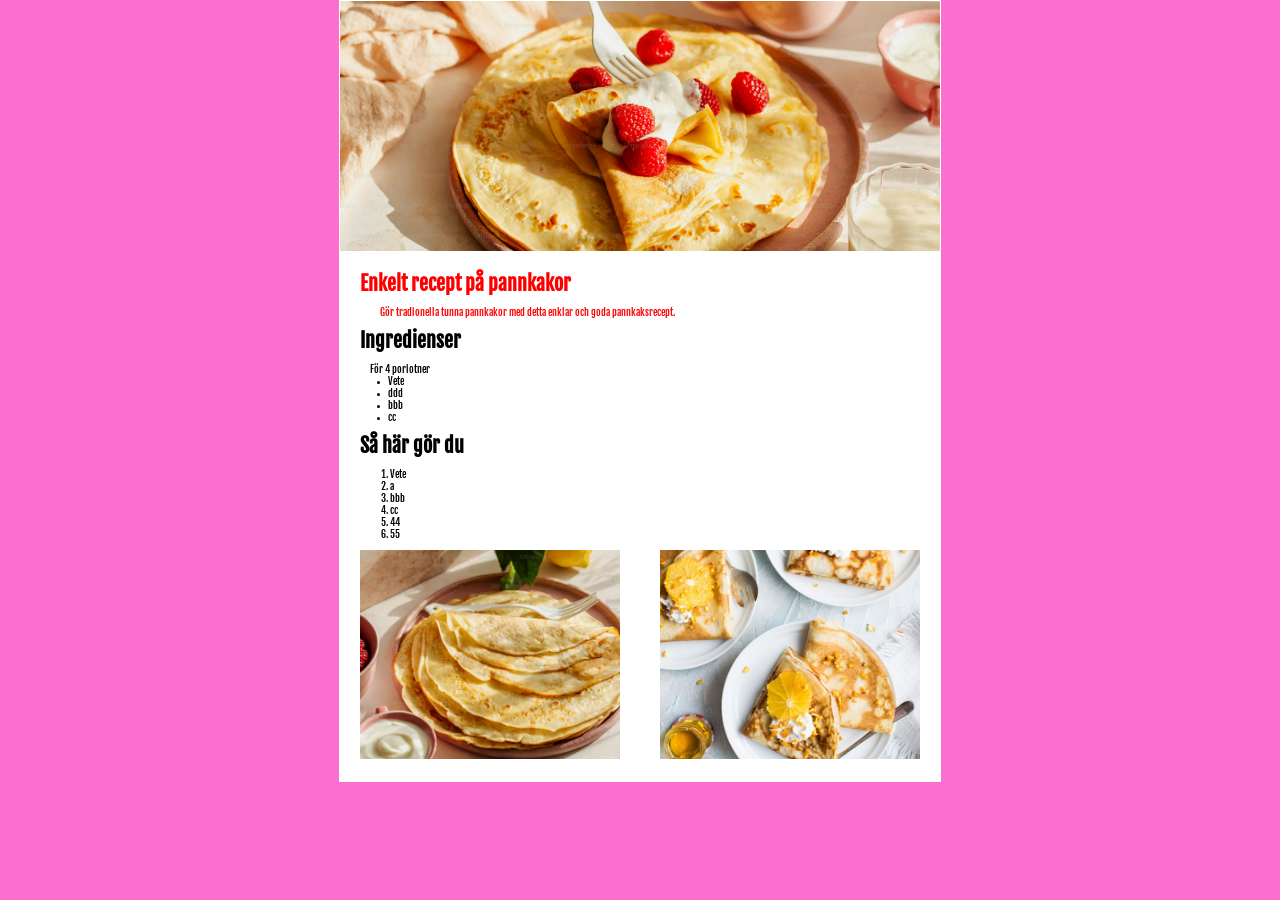
==== figma-uppgift/index.html @ bc86773c "Added serveringförslag Added both serveringförslag as well as more image padding and cropping" ====
<!DOCTYPE html>
<html lang="en-US">

<head>
    <meta charset="utf-8" />
    <meta name="viewport" content="width=device-width" />
    <title>My test Page</title>
    <link href="style/style.css" rel="stylesheet" />

    <link rel="preconnect" href="https://fonts.googleapis.com">
    <link rel="preconnect" href="https://fonts.gstatic.com" crossorigin>
    <link href="https://fonts.googleapis.com/css2?family=Fjalla+One&display=swap" rel="stylesheet">

</head>

<body>

    <img src="images/pannkakor.jpg" alt="pannkakor" class="image1">

    <h1 id="specificHeader">Enkelt recept på pannkakor</h1>

    <p id="morepadding">Gör tradionella tunna pannkakor med detta enklar och goda pannkaksrecept. </p>

    <h1>Ingredienser</h1>
    <p>För 4 poriotner</p>
    <ol class="a">
        <li>Vete</li>
        <li>ddd</li>
        <li>bbb</li>
        <li>cc</li>
    </ol>

    <h1>Så här gör du</h1>
    <p>
    <ol class="b">
        <li>Vete</li>
        <li>a</li>
        <li>bbb</li>
        <li>cc</li>
        <li>44</li>
        <li>55</li>
    </ol>
    </p>

    <div class="row">
        <div class="column">
            <img src="images/servering1.png" alt="servering1" style="width:100%">
        </div>
        <div class="column">
            <img src="images/servering2.png" alt="servering2" style="width:100%">
        </div>
    </div>

</body>

</html>
---- figma-uppgift/style/style.css ----
html{
    background-color: #fd6fce;
    font-size: 10px;
    font-family: "Fjalla One", sans-serif;
}

.fjalla-one-regular {
  font-family: "Fjalla One", sans-serif;
  font-weight: 400;
  font-style: normal;
}

body{
    width: 600px;
    margin: 0 auto;
    background-color: #ffffff;
    padding: 0 0 20px 0;
    border: 1px solid rgb(255, 255, 255);
}
h1{
    margin: 0;
    padding: 0 20px 0 20px;
    color: #000000;
    /*text-shadow: 3px 3px 1px black;*/
}
#specificHeader{
    color: red;
    padding: 20px 20px 0 20px;
}
p{
    padding: 0 30px;
}
#morepadding{
    padding: 0 40px;
    color: red;
}
ol.a{
    list-style-type: disc;
    padding-left: 50px;
    text-indent: -2px;
    
}
ol.b{
    list-style-type: decimal;
    padding-left: 50px;
}

p+ol.a{
    margin-top: -10px;
}

.image1{
    display: flex;
    justify-content: center; /*center image horizontally*/
    align-items: center; /* center vertically */
    object-fit: cover;
    height: 250px;
    
    
    width: 100%;
    /*object-position: left;  */
}

.column
{
    float: left;
    width: 50%;
    padding: 0 20px 0 20px;
    box-sizing: border-box;
    
}
.row::after{
    content: "";
    clear: both;
    display: table;
    padding: 0 20px;
}




/* .image2{
    
    float: left;
    width: 50%;
    padding: 5px;
    
    /*height: 100%;*/
    /* object-fit: cover;
    display: block;
    margin: auto; center image */
    /*object-fit: none; /* set to fill to uncrop image */
    /*object-position: center;
}
.row::after */
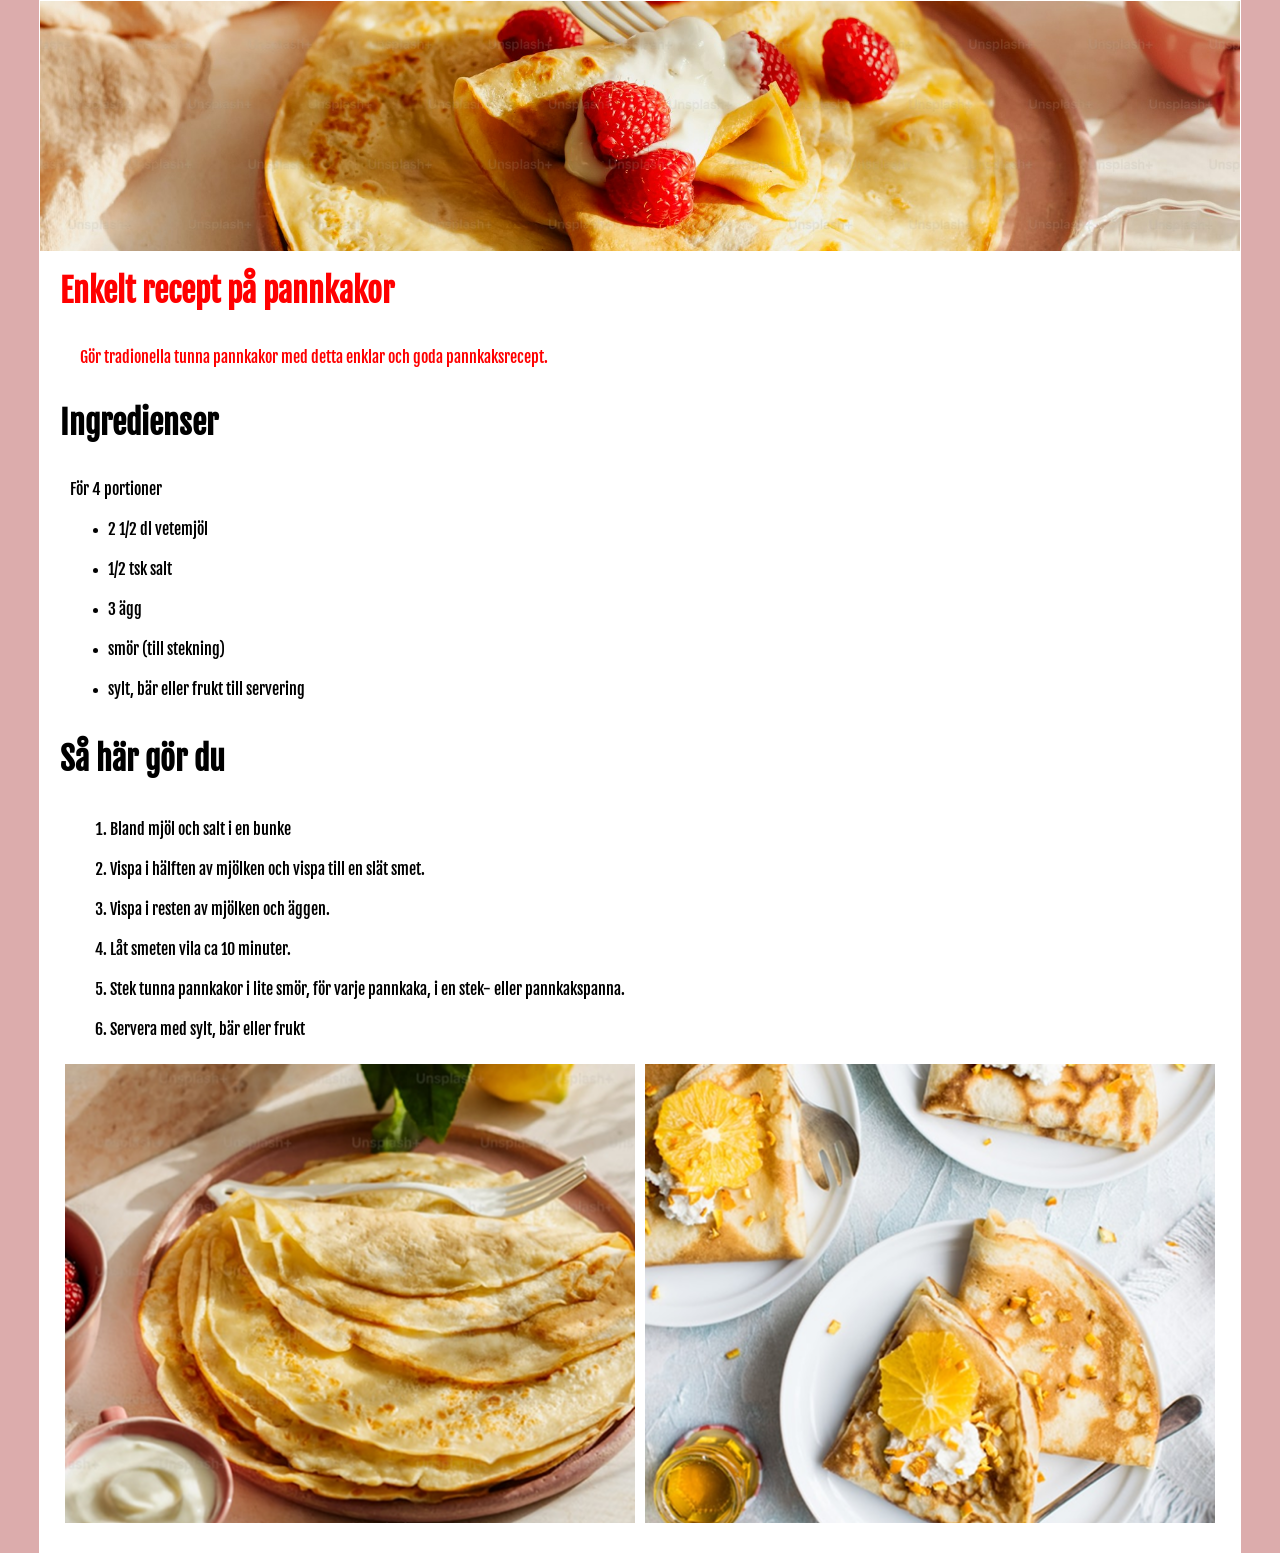
==== commit af84af9b: "Added favicon and basically finished the pc version of website" ====
--- a/figma-uppgift/index.html
+++ b/figma-uppgift/index.html
@@ -3,8 +3,11 @@
 
 <head>
     <meta charset="utf-8" />
-    <meta name="viewport" content="width=device-width" />
-    <title>My test Page</title>
+    <meta name="viewport" content="width=device-width">
+    <title> Recept för pannkakor</title>
+
+    <link rel="icon" type="image/gif" href="images/web_icon.gif">
+
     <link href="style/style.css" rel="stylesheet" />
 
     <link rel="preconnect" href="https://fonts.googleapis.com">
@@ -22,32 +25,34 @@
     <p id="morepadding">Gör tradionella tunna pannkakor med detta enklar och goda pannkaksrecept. </p>
 
     <h1>Ingredienser</h1>
-    <p>För 4 poriotner</p>
-    <ol class="a">
-        <li>Vete</li>
-        <li>ddd</li>
-        <li>bbb</li>
-        <li>cc</li>
+    <p>För 4 portioner</p>
+    <ol class="ingredients">
+        <li>2 1/2 dl vetemjöl</li>
+        <li>1/2 tsk salt</li>
+        <li>3 ägg</li>
+        <li>smör (till stekning)</li>
+        <li>sylt, bär eller frukt till servering</li>
+
     </ol>
 
     <h1>Så här gör du</h1>
     <p>
-    <ol class="b">
-        <li>Vete</li>
-        <li>a</li>
-        <li>bbb</li>
-        <li>cc</li>
-        <li>44</li>
-        <li>55</li>
+    <ol class="process">
+        <li> Bland mjöl och salt i en bunke </li>
+        <li> Vispa i hälften av mjölken och vispa till en slät smet. </li>
+        <li> Vispa i resten av mjölken och äggen. </li>
+        <li> Låt smeten vila ca 10 minuter. </li>
+        <li> Stek tunna pannkakor i lite smör, för varje pannkaka, i en stek- eller pannkakspanna. </li>
+        <li> Servera med sylt, bär eller frukt </li>
     </ol>
     </p>
 
     <div class="row">
         <div class="column">
-            <img src="images/servering1.png" alt="servering1" style="width:100%">
+            <img src="images/servering1.png" alt="servering1" class="image2">
         </div>
         <div class="column">
-            <img src="images/servering2.png" alt="servering2" style="width:100%">
+            <img src="images/servering2.png" alt="servering2" class="image2">
         </div>
     </div>
 
--- a/figma-uppgift/style/style.css
+++ b/figma-uppgift/style/style.css
@@ -1,6 +1,6 @@
 html{
-    background-color: #fd6fce;
-    font-size: 10px;
+    background-color: rgba(220, 172, 172, 1);
+    font-size: 16px;
     font-family: "Fjalla One", sans-serif;
 }
 
@@ -11,7 +11,7 @@
 }
 
 body{
-    width: 600px;
+    width: 1200px;
     margin: 0 auto;
     background-color: #ffffff;
     padding: 0 0 20px 0;
@@ -19,34 +19,37 @@
 }
 h1{
     margin: 0;
-    padding: 0 20px 0 20px;
+    padding: 20px 20px;
     color: #000000;
     /*text-shadow: 3px 3px 1px black;*/
 }
 #specificHeader{
     color: red;
-    padding: 20px 20px 0 20px;
+    padding: 20px 20px 20px 20px;
 }
 p{
     padding: 0 30px;
 }
+
+li{
+    margin: 20px;
+}
+
 #morepadding{
     padding: 0 40px;
     color: red;
 }
-ol.a{
+ol.ingredients{
     list-style-type: disc;
-    padding-left: 50px;
+    margin-left: 10px;
     text-indent: -2px;
+
     
 }
-ol.b{
+ol.process{
     list-style-type: decimal;
-    padding-left: 50px;
-}
-
-p+ol.a{
-    margin-top: -10px;
+    margin-left: 10px;
+    
 }
 
 .image1{
@@ -61,7 +64,26 @@
     /*object-position: left;  */
 }
 
-.column
+.image2{
+    width: 100%;
+    /*display: block;*/
+}
+
+
+.row{
+    display: flex;
+    padding: 0 20px;
+}
+
+.column{
+    flex: 50%;
+    box-sizing: border-box;
+    padding: 5px;
+
+}
+
+/* FLOAT VARIANT */
+/* .column
 {
     float: left;
     width: 50%;
@@ -74,7 +96,7 @@
     clear: both;
     display: table;
     padding: 0 20px;
-}
+} */
 
 
 
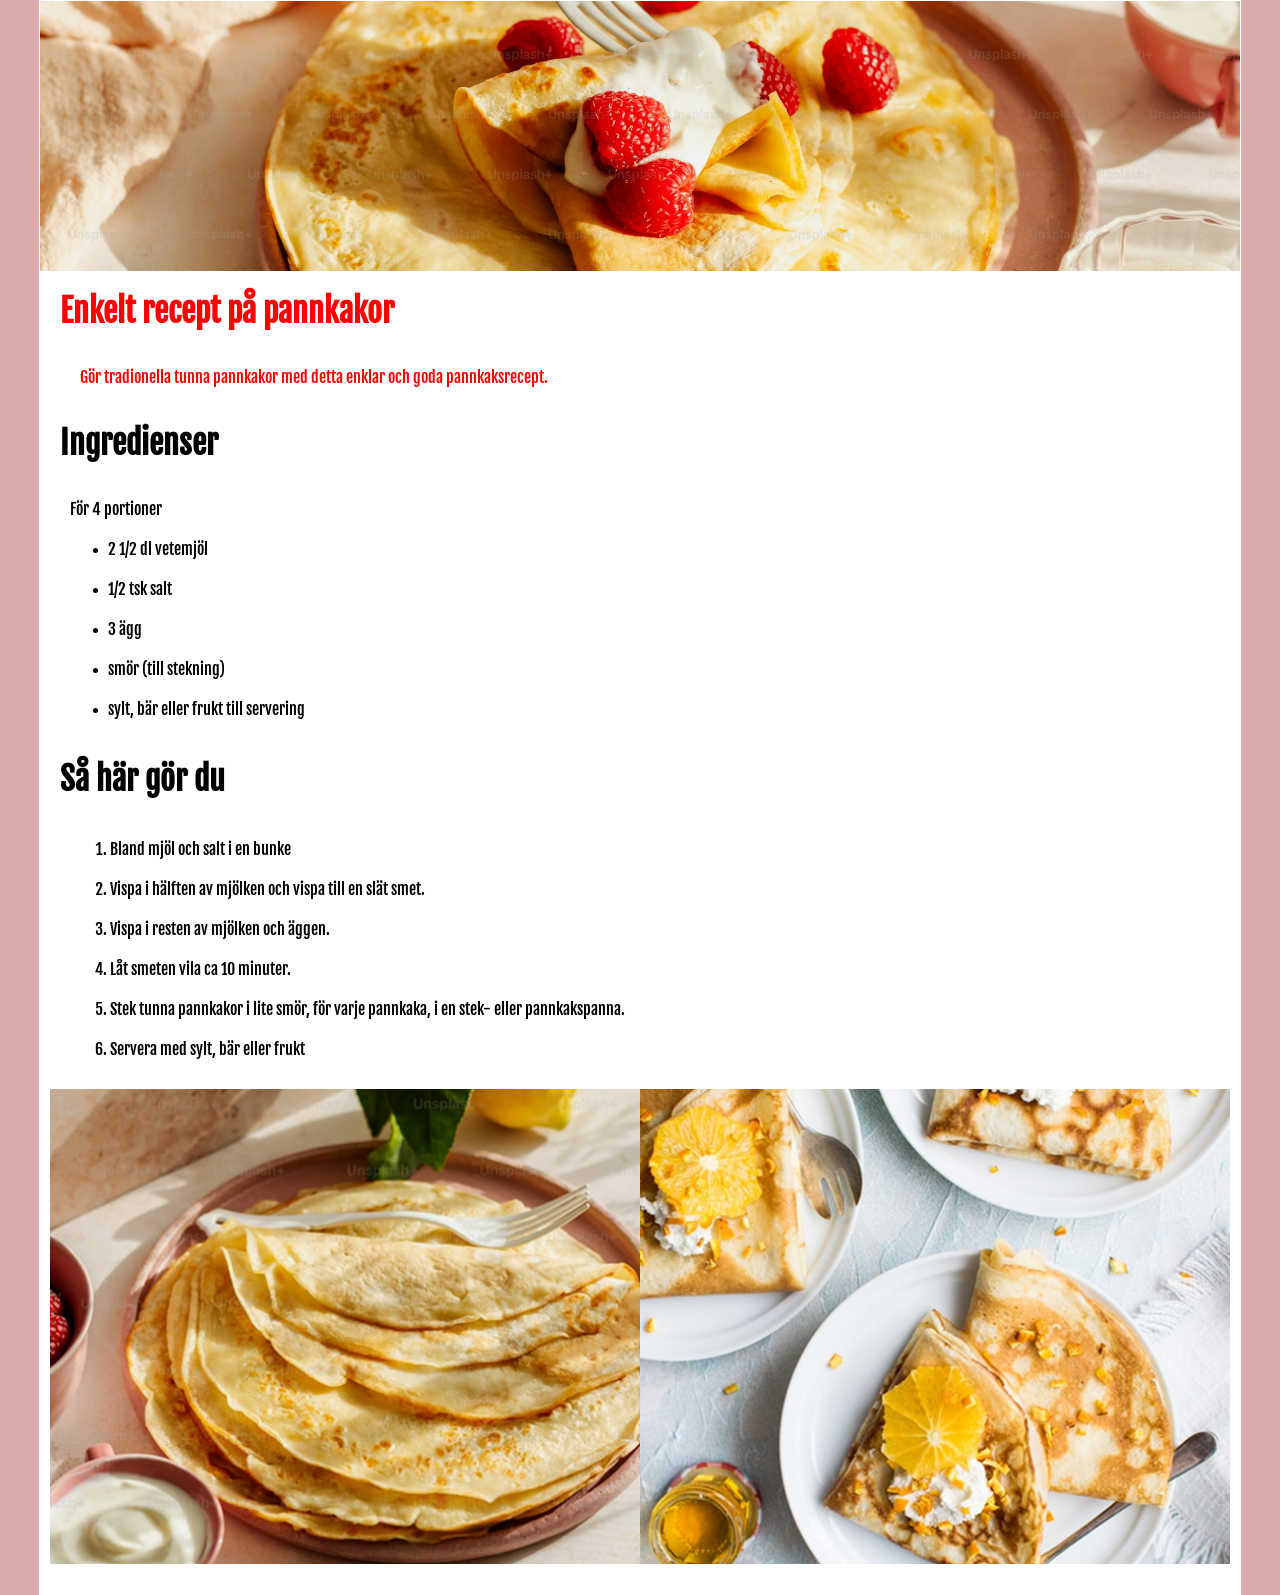
==== commit a087b912: "Mobile view Mobile view "works", turns page red when media query is hit." ====
--- a/figma-uppgift/index.html
+++ b/figma-uppgift/index.html
@@ -18,7 +18,10 @@
 
 <body>
 
-    <img src="images/pannkakor.jpg" alt="pannkakor" class="image1">
+
+    <div class="image-container">
+        <img src="images/pannkakor.jpg" alt="pannkakor" class="image1">
+    </div>
 
     <h1 id="specificHeader">Enkelt recept på pannkakor</h1>
 
@@ -36,7 +39,7 @@
     </ol>
 
     <h1>Så här gör du</h1>
-    <p>
+    
     <ol class="process">
         <li> Bland mjöl och salt i en bunke </li>
         <li> Vispa i hälften av mjölken och vispa till en slät smet. </li>
@@ -45,16 +48,25 @@
         <li> Stek tunna pannkakor i lite smör, för varje pannkaka, i en stek- eller pannkakspanna. </li>
         <li> Servera med sylt, bär eller frukt </li>
     </ol>
-    </p>
+    
 
-    <div class="row">
+
+
+
+    <div class="container" >
+        <img src="images/servering1.png" alt="servering1" class="image2">
+        <img src="images/servering2.png" alt="servering2" class="image2">
+    </div>
+
+
+    <!-- <div class="row">
         <div class="column">
             <img src="images/servering1.png" alt="servering1" class="image2">
         </div>
         <div class="column">
             <img src="images/servering2.png" alt="servering2" class="image2">
         </div>
-    </div>
+    </div> -->
 
 </body>
 
--- a/figma-uppgift/style/style.css
+++ b/figma-uppgift/style/style.css
@@ -11,7 +11,7 @@
 }
 
 body{
-    width: 1200px;
+    max-width: 1200px;
     margin: 0 auto;
     background-color: #ffffff;
     padding: 0 0 20px 0;
@@ -52,35 +52,60 @@
     
 }
 
-.image1{
-    display: flex;
-    justify-content: center; /*center image horizontally*/
-    align-items: center; /* center vertically */
-    object-fit: cover;
-    height: 250px;
-    
-    
+
+.image-container {
     width: 100%;
-    /*object-position: left;  */
+    height: 30vh;
+    overflow: hidden;
+    position: relative;
+    margin: 0 auto;
+}
+
+.image1 {
+  width: 100%;
+  height: 100%;
+  object-fit: cover;
+  object-position: center;
+  display: block;
 }
 
 .image2{
+    display: block;
     width: 100%;
-    /*display: block;*/
+    height: auto;
 }
 
+.container {
+  display: grid;
+  grid-template-columns: 1fr 1fr;
+  padding: 10px;
+}
 
-.row{
+/* .row{
     display: flex;
     padding: 0 20px;
 }
 
 .column{
-    flex: 50%;
+    flex: 33%;
     box-sizing: border-box;
     padding: 5px;
 
-}
+} */
+
+ @media screen and (max-width: 600px) {
+     body {
+         background-color: #ff0000;
+     }
+
+     .container {
+         display: grid;
+         grid-template-columns: 1fr;
+         padding: 10px;
+         gap: 15px;
+     }
+ }
+ 
 
 /* FLOAT VARIANT */
 /* .column
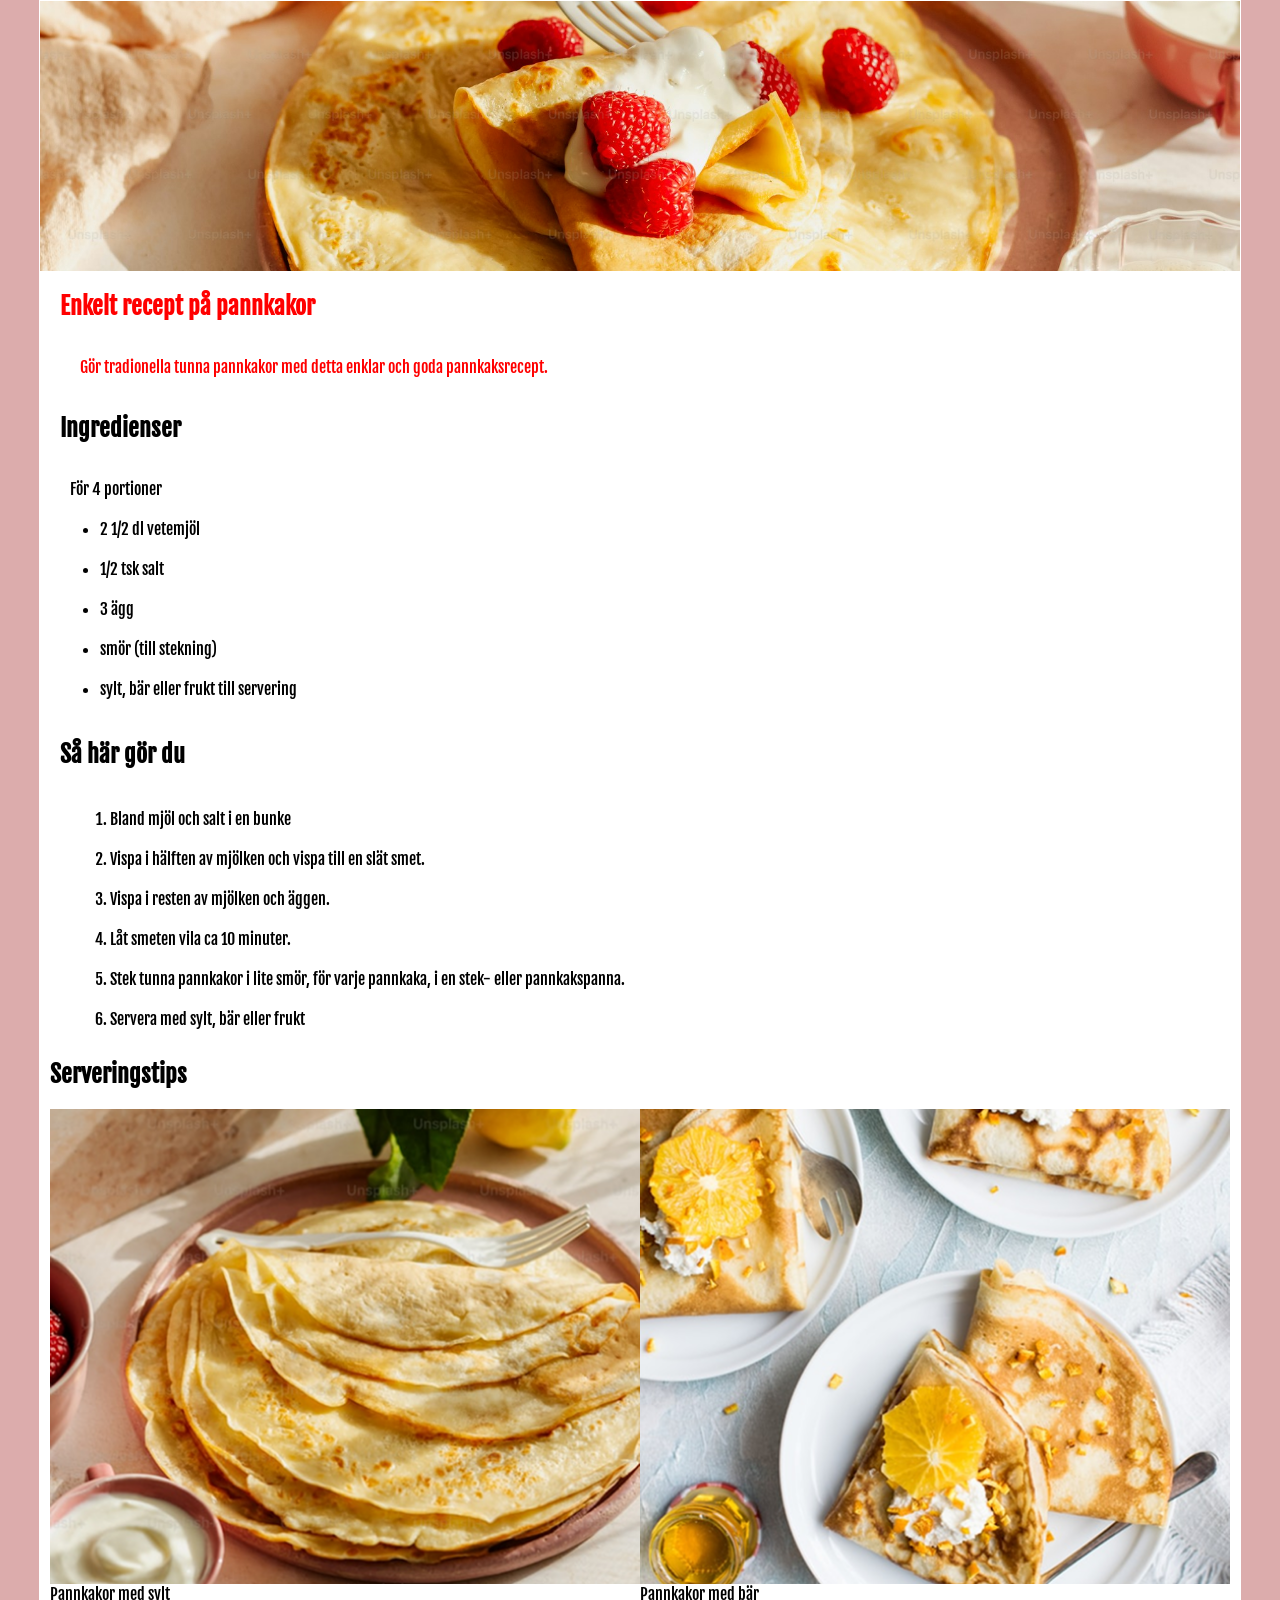
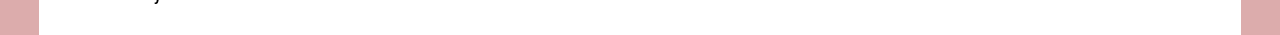
==== commit e6d6dc95: "Improve HTML semantics and styles" ====
--- a/figma-uppgift/index.html
+++ b/figma-uppgift/index.html
@@ -19,47 +19,60 @@
 <body>
 
 
-    <div class="image-container">
-        <img src="images/pannkakor.jpg" alt="pannkakor" class="image1">
-    </div>
+    <main>
+        <article>
 
-    <h1 id="specificHeader">Enkelt recept på pannkakor</h1>
+            <figure class="image-container">
+                <img src="images/pannkakor.jpg" alt="pannkakor" class="image1">
+            </figure>
 
-    <p id="morepadding">Gör tradionella tunna pannkakor med detta enklar och goda pannkaksrecept. </p>
+            <header>
+                <h1 id="specificHeader">Enkelt recept på pannkakor</h1>
+                <p id="morepadding">Gör tradionella tunna pannkakor med detta enklar och goda pannkaksrecept. </p>
+            </header>
 
-    <h1>Ingredienser</h1>
-    <p>För 4 portioner</p>
-    <ol class="ingredients">
-        <li>2 1/2 dl vetemjöl</li>
-        <li>1/2 tsk salt</li>
-        <li>3 ägg</li>
-        <li>smör (till stekning)</li>
-        <li>sylt, bär eller frukt till servering</li>
+            <section>
+                <h2>Ingredienser</h2>
+                <p>För 4 portioner</p>
+                <ul>
+                    <li>2 1/2 dl vetemjöl</li>
+                    <li>1/2 tsk salt</li>
+                    <li>3 ägg</li>
+                    <li>smör (till stekning)</li>
+                    <li>sylt, bär eller frukt till servering</li>
+                </ul>
+            </section>
+            
+            <section aria-labelledby="howto-heading">
+                <h2 id="howto-heading">Så här gör du</h2>
 
-    </ol>
+                <ol class="process">
+                    <li> Bland mjöl och salt i en bunke </li>
+                    <li> Vispa i hälften av mjölken och vispa till en slät smet. </li>
+                    <li> Vispa i resten av mjölken och äggen. </li>
+                    <li> Låt smeten vila ca 10 minuter. </li>
+                    <li> Stek tunna pannkakor i lite smör, för varje pannkaka, i en stek- eller pannkakspanna. </li>
+                    <li> Servera med sylt, bär eller frukt </li>
+                </ol>
+            </section>
 
-    <h1>Så här gör du</h1>
-    
-    <ol class="process">
-        <li> Bland mjöl och salt i en bunke </li>
-        <li> Vispa i hälften av mjölken och vispa till en slät smet. </li>
-        <li> Vispa i resten av mjölken och äggen. </li>
-        <li> Låt smeten vila ca 10 minuter. </li>
-        <li> Stek tunna pannkakor i lite smör, för varje pannkaka, i en stek- eller pannkakspanna. </li>
-        <li> Servera med sylt, bär eller frukt </li>
-    </ol>
-    
+            <section class="container">
+                <h2>Serveringstips</h2>
+                <figure class="image-card">
+                    <img src="images/servering1.png" alt="Pannkakor serverade med sylt" class="image2">
+                    <figcaption>Pannkakor med sylt</figcaption>
+                </figure>
+                <figure class="image-card">
+                    <img src="images/servering2.png" alt="Pannkakor serverade med bär" class="image2">
+                    <figcaption>Pannkakor med bär</figcaption>
+                </figure>
+            </section>
 
 
+        </article>
 
 
-    <div class="container" >
-        <img src="images/servering1.png" alt="servering1" class="image2">
-        <img src="images/servering2.png" alt="servering2" class="image2">
-    </div>
-
-
-    <!-- <div class="row">
+        <!-- <div class="row">
         <div class="column">
             <img src="images/servering1.png" alt="servering1" class="image2">
         </div>
@@ -68,6 +81,8 @@
         </div>
     </div> -->
 
+    </main>
+
 </body>
 
 </html>
--- a/figma-uppgift/style/style.css
+++ b/figma-uppgift/style/style.css
@@ -18,6 +18,13 @@
     border: 1px solid rgb(255, 255, 255);
 }
 h1{
+    margin: 0;
+    padding: 20px 20px;
+    color: #000000;
+    /*text-shadow: 3px 3px 1px black;*/
+}
+
+h2{
     margin: 0;
     padding: 20px 20px;
     color: #000000;
@@ -75,12 +82,22 @@
     height: auto;
 }
 
+.image-card {
+    margin: 0;
+}
+
 .container {
   display: grid;
-  grid-template-columns: 1fr 1fr;
+  grid-template-columns: repeat(2, minmax(0, 1fr));
+  gap: 0;
   padding: 10px;
 }
 
+.container h2 {
+  grid-column: 1 / -1;
+  margin: 0 0 10px;
+  padding: 0 0 10px;
+}
 /* .row{
     display: flex;
     padding: 0 20px;
@@ -95,7 +112,7 @@
 
  @media screen and (max-width: 600px) {
      body {
-         background-color: #ff0000;
+         /* background-color: #ff0000; */
      }
 
      .container {
@@ -111,7 +128,7 @@
 /* .column
 {
     float: left;
-    width: 50%;
+    width: 50%; 
     padding: 0 20px 0 20px;
     box-sizing: border-box;
     
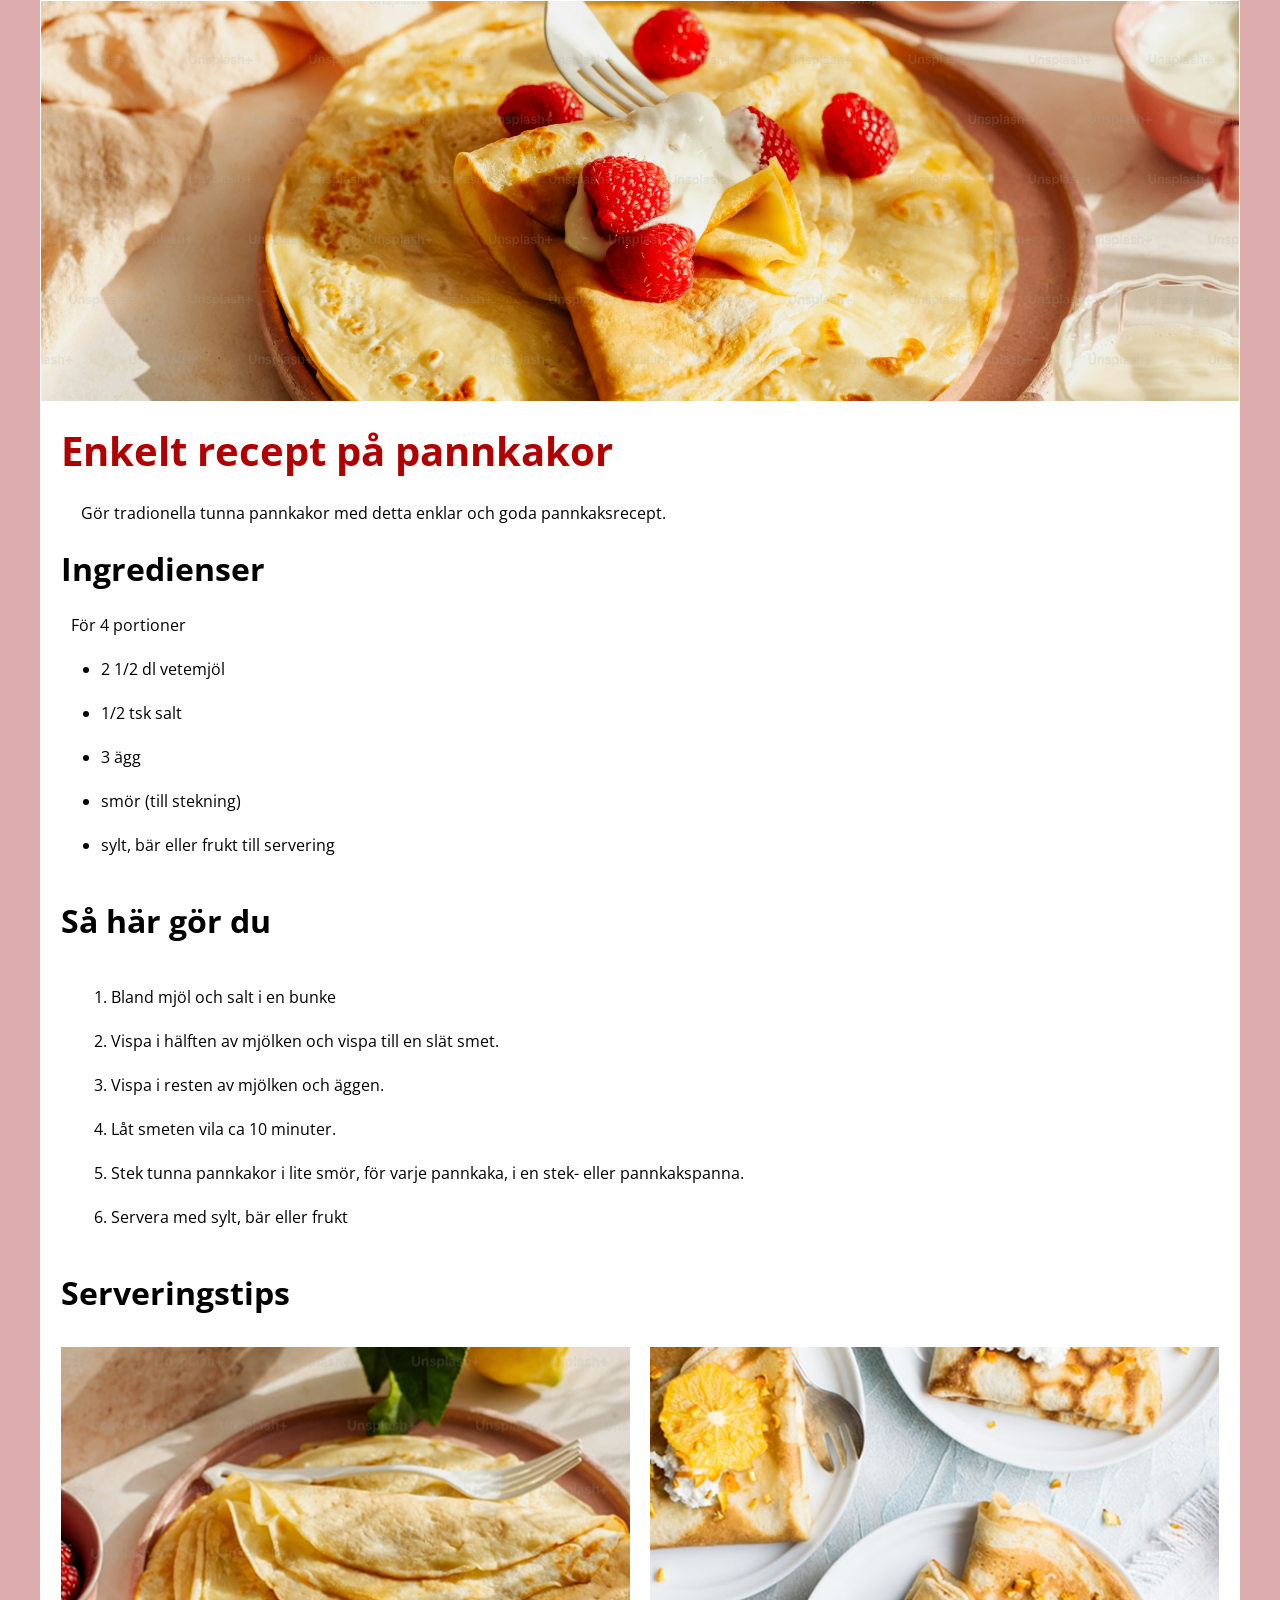
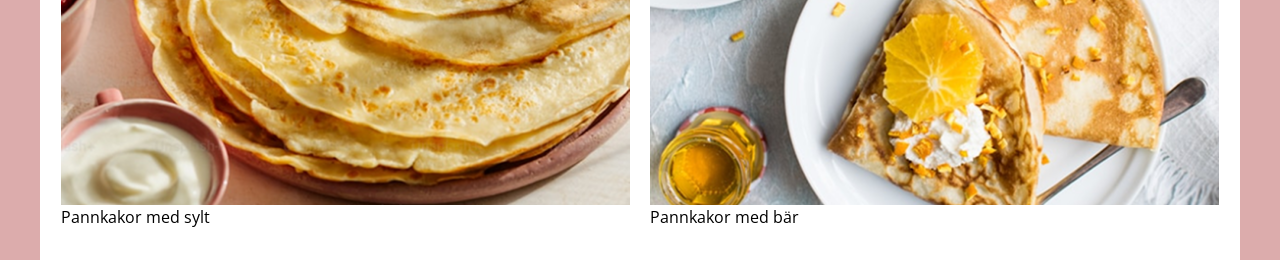
==== commit 9b689ab9: "Added a reset, moved some variable into it, removed unneccesary variables" ====
--- a/figma-uppgift/index.html
+++ b/figma-uppgift/index.html
@@ -12,8 +12,8 @@
 
     <link rel="preconnect" href="https://fonts.googleapis.com">
     <link rel="preconnect" href="https://fonts.gstatic.com" crossorigin>
-    <link href="https://fonts.googleapis.com/css2?family=Fjalla+One&display=swap" rel="stylesheet">
-
+    <link href="https://fonts.googleapis.com/css2?family=Open+Sans:ital,wght@0,300..800;1,300..800&display=swap"
+        rel="stylesheet">
 </head>
 
 <body>
@@ -56,20 +56,26 @@
                 </ol>
             </section>
 
-            <section class="container">
+            <section>
                 <h2>Serveringstips</h2>
-                <figure class="image-card">
-                    <img src="images/servering1.png" alt="Pannkakor serverade med sylt" class="image2">
-                    <figcaption>Pannkakor med sylt</figcaption>
-                </figure>
-                <figure class="image-card">
-                    <img src="images/servering2.png" alt="Pannkakor serverade med bär" class="image2">
-                    <figcaption>Pannkakor med bär</figcaption>
-                </figure>
+                <section class="container">
+                    <figure class="image-card">
+                        <img src="images/servering1.png" alt="Pannkakor serverade med sylt" class="image2">
+                        <figcaption>Pannkakor med sylt</figcaption>
+                    </figure>
+                    <figure class="image-card">
+                        <img src="images/servering2.png" alt="Pannkakor serverade med bär" class="image2">
+                        <figcaption>Pannkakor med bär</figcaption>
+                    </figure>
+                </section>
             </section>
 
 
         </article>
+
+        
+
+        
 
 
         <!-- <div class="row">
--- a/figma-uppgift/style/style.css
+++ b/figma-uppgift/style/style.css
@@ -1,39 +1,81 @@
 html{
     background-color: rgba(220, 172, 172, 1);
     font-size: 16px;
-    font-family: "Fjalla One", sans-serif;
+    interpolate-size: allow-keywords;
 }
 
-.fjalla-one-regular {
-  font-family: "Fjalla One", sans-serif;
-  font-weight: 400;
-  font-style: normal;
+*{
+    font: inherit;
+    margin: 0;
+    box-sizing: border-box;
+    background-color: #ffffff;
 }
+
+img{
+    display: block;
+    max-width: 100%;
+}
+
+input, button, textarea, select {
+  font: inherit;
+}
+
+body{
+    line-height: 1.5;
+    -webkit-font-smoothing: antialiased;
+    min-height: 100vh;
+}
+
+h1,h2{
+    font-weight: bold;
+}
+
+p, h1, h2, h3, h4, h5, h6 {
+  overflow-wrap: break-word;
+}
+
+input, button, textarea, select {
+  font: inherit;
+}
+
+ul[role='list'],
+ol[role='list'] {
+  list-style: none;
+}
+
+/***************************************/
+
 
 body{
     max-width: 1200px;
     margin: 0 auto;
-    background-color: #ffffff;
     padding: 0 0 20px 0;
     border: 1px solid rgb(255, 255, 255);
+    font-family: "Open Sans", sans-serif;
+   
+    
 }
+
 h1{
-    margin: 0;
+    font-weight: bolder;
+    font-size: 2.5rem;
     padding: 20px 20px;
     color: #000000;
     /*text-shadow: 3px 3px 1px black;*/
+    
 }
 
 h2{
-    margin: 0;
+    font-size: 2rem;
     padding: 20px 20px;
     color: #000000;
     /*text-shadow: 3px 3px 1px black;*/
 }
 #specificHeader{
-    color: red;
-    padding: 20px 20px 20px 20px;
+    color: rgb(177, 0, 0);
+    padding: 20px;
 }
+
 p{
     padding: 0 30px;
 }
@@ -44,14 +86,11 @@
 
 #morepadding{
     padding: 0 40px;
-    color: red;
 }
 ol.ingredients{
     list-style-type: disc;
     margin-left: 10px;
-    text-indent: -2px;
-
-    
+    text-indent: -2em;
 }
 ol.process{
     list-style-type: decimal;
@@ -59,45 +98,33 @@
     
 }
 
-
 .image-container {
-    width: 100%;
-    height: 30vh;
-    overflow: hidden;
+    width: auto;
+    height: 400px;
     position: relative;
-    margin: 0 auto;
 }
 
 .image1 {
   width: 100%;
   height: 100%;
   object-fit: cover;
-  object-position: center;
-  display: block;
 }
 
 .image2{
-    display: block;
     width: 100%;
-    height: auto;
+}
+.container {
+  display: grid;
+  grid-template-columns: repeat(2, minmax(0, 1fr));  
+  padding: 10px;
 }
 
 .image-card {
-    margin: 0;
+    margin: 0 10px;
 }
 
-.container {
-  display: grid;
-  grid-template-columns: repeat(2, minmax(0, 1fr));
-  gap: 0;
-  padding: 10px;
-}
 
-.container h2 {
-  grid-column: 1 / -1;
-  margin: 0 0 10px;
-  padding: 0 0 10px;
-}
+
 /* .row{
     display: flex;
     padding: 0 20px;
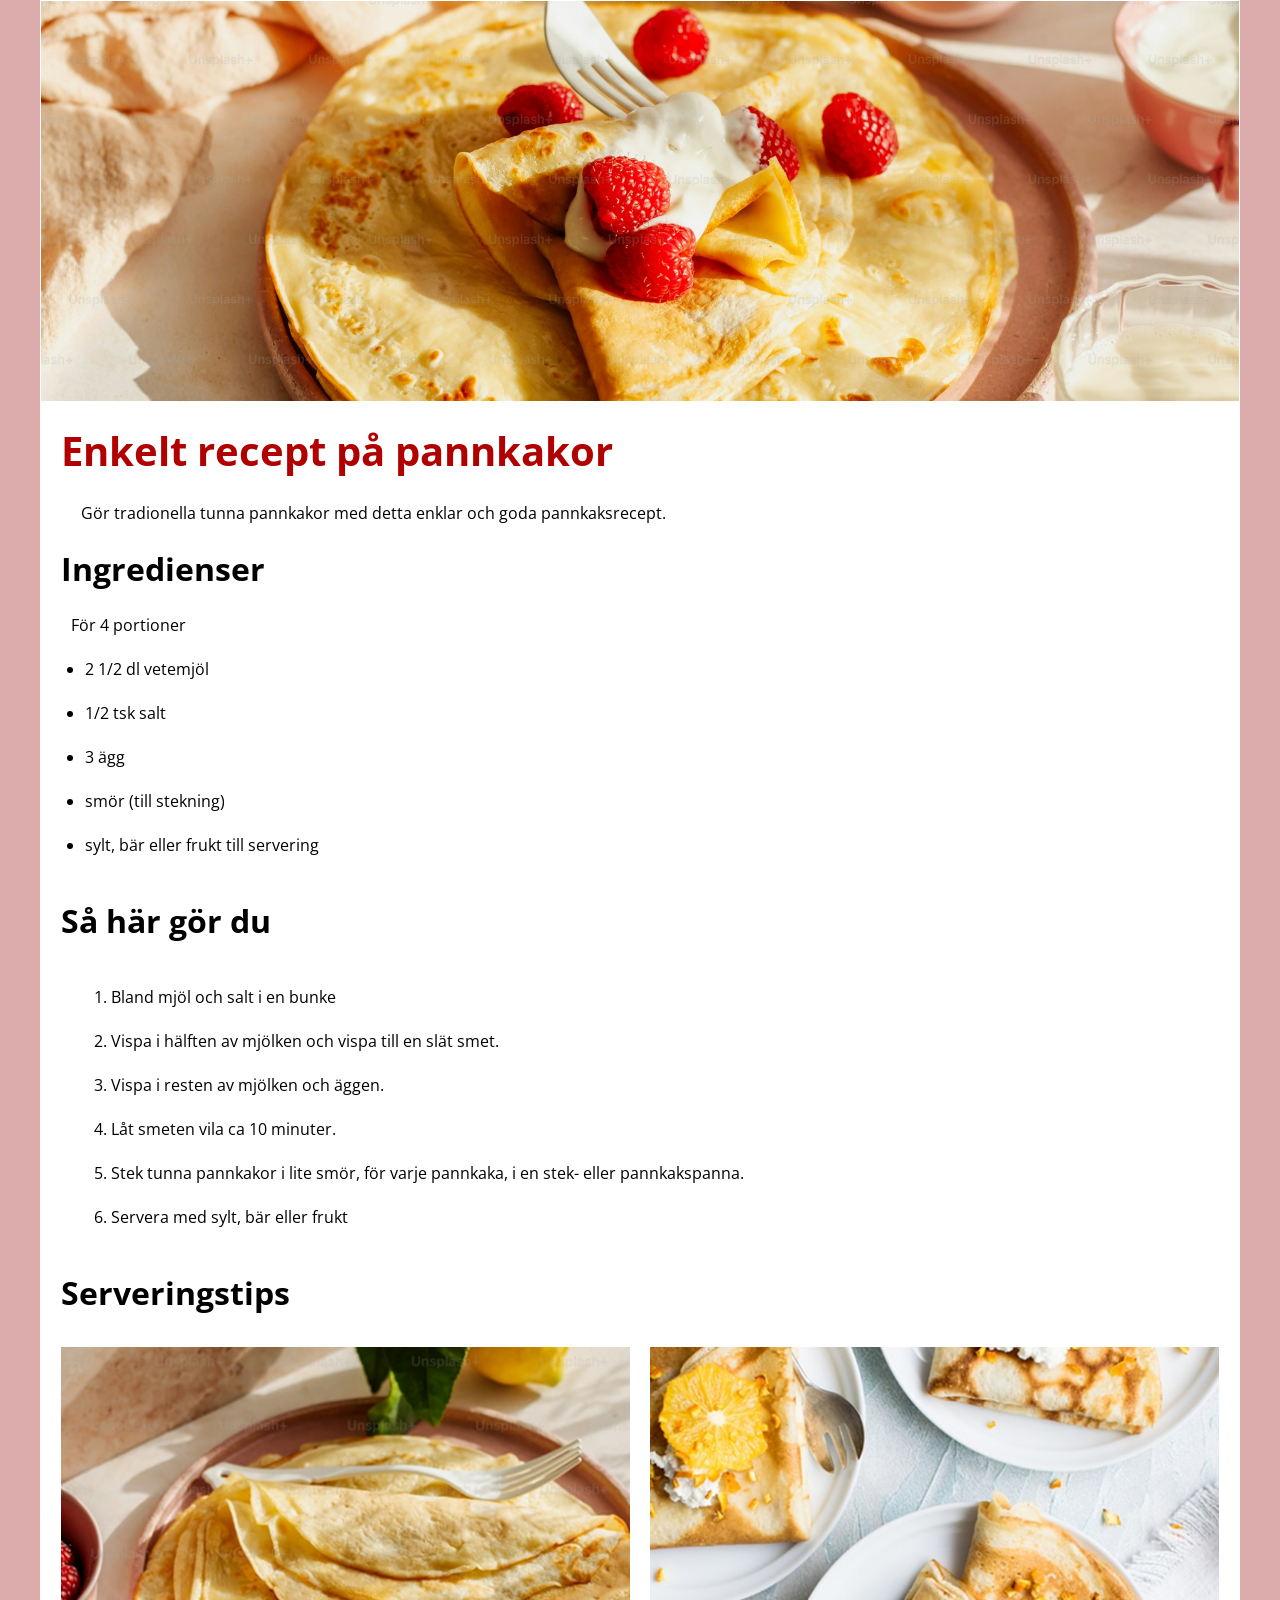
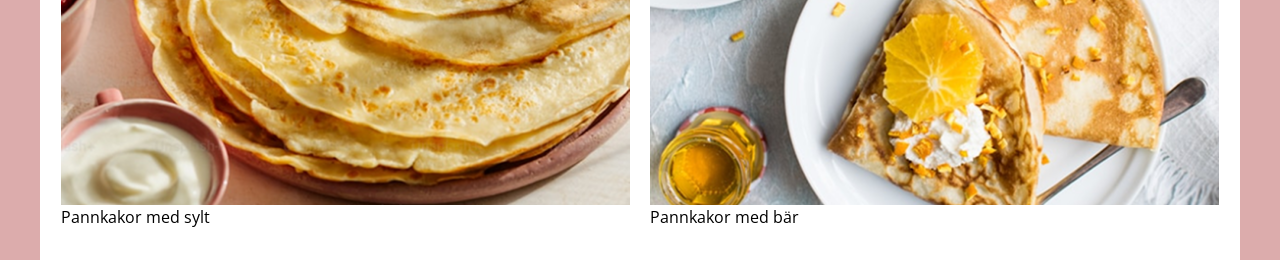
==== commit 6b8c2ccb: "Separated modifiers from the base body to other areas" ====
--- a/figma-uppgift/index.html
+++ b/figma-uppgift/index.html
@@ -17,24 +17,21 @@
 </head>
 
 <body>
-
-
     <main>
-        <article>
-
+        <article class="recipe-card">
             <figure class="image-container">
                 <img src="images/pannkakor.jpg" alt="pannkakor" class="image1">
             </figure>
 
-            <header>
-                <h1 id="specificHeader">Enkelt recept på pannkakor</h1>
+            <header class="recipe__header">
+                <h1 class="recipe__title">Enkelt recept på pannkakor</h1>
                 <p id="morepadding">Gör tradionella tunna pannkakor med detta enklar och goda pannkaksrecept. </p>
             </header>
 
             <section>
                 <h2>Ingredienser</h2>
                 <p>För 4 portioner</p>
-                <ul>
+                <ul role="list" class="with-bullets">
                     <li>2 1/2 dl vetemjöl</li>
                     <li>1/2 tsk salt</li>
                     <li>3 ägg</li>
--- a/figma-uppgift/style/style.css
+++ b/figma-uppgift/style/style.css
@@ -1,14 +1,21 @@
 html{
-    background-color: rgba(220, 172, 172, 1);
-    font-size: 16px;
+    
     interpolate-size: allow-keywords;
+    -moz-text-size-adjust: none;
+    -webkit-text-size-adjust: none;
+    text-size-adjust: none;
+}
+
+:root{
+    --primary-bg-color: #ffffff;
+    --header-padding: 20px;
 }
 
 *{
     font: inherit;
     margin: 0;
+    /* margin-block-end: 0; Does the same thing as margin 0 i guess?*/ 
     box-sizing: border-box;
-    background-color: #ffffff;
 }
 
 img{
@@ -17,13 +24,15 @@
 }
 
 input, button, textarea, select {
-  font: inherit;
+    font-family: inherit;
+    font: inherit;
 }
 
 body{
     line-height: 1.5;
     -webkit-font-smoothing: antialiased;
     min-height: 100vh;
+    background-color: rgba(220, 172, 172, 1);
 }
 
 h1,h2{
@@ -45,35 +54,35 @@
 
 /***************************************/
 
-
-body{
+.recipe-card{
     max-width: 1200px;
     margin: 0 auto;
     padding: 0 0 20px 0;
     border: 1px solid rgb(255, 255, 255);
     font-family: "Open Sans", sans-serif;
-   
-    
-}
-
-h1{
-    font-weight: bolder;
-    font-size: 2.5rem;
-    padding: 20px 20px;
-    color: #000000;
-    /*text-shadow: 3px 3px 1px black;*/
-    
+    background-color: var(--primary-bg-color);
+}
+
+.recipe__header {
+
+    .recipe__title {
+        font-weight: bolder;
+        font-size: 2.5rem;
+        padding: var(--header-padding);
+        color: rgb(177, 0, 0);
+        padding: 20px;
+        /*text-shadow: 3px 3px 1px black;*/
+    }
+}
+
+section:has(h2){
+
 }
 
 h2{
     font-size: 2rem;
-    padding: 20px 20px;
-    color: #000000;
+    padding: var(--header-padding);
     /*text-shadow: 3px 3px 1px black;*/
-}
-#specificHeader{
-    color: rgb(177, 0, 0);
-    padding: 20px;
 }
 
 p{
@@ -87,6 +96,14 @@
 #morepadding{
     padding: 0 40px;
 }
+
+ul.with-bullets{
+    list-style-type: disc;
+    list-style-position: outside;
+    padding-left: 1.5rem;
+    
+}
+
 ol.ingredients{
     list-style-type: disc;
     margin-left: 10px;
@@ -101,7 +118,6 @@
 .image-container {
     width: auto;
     height: 400px;
-    position: relative;
 }
 
 .image1 {
@@ -139,7 +155,7 @@
 
  @media screen and (max-width: 600px) {
      body {
-         /* background-color: #ff0000; */
+        color: #ff0000;
      }
 
      .container {
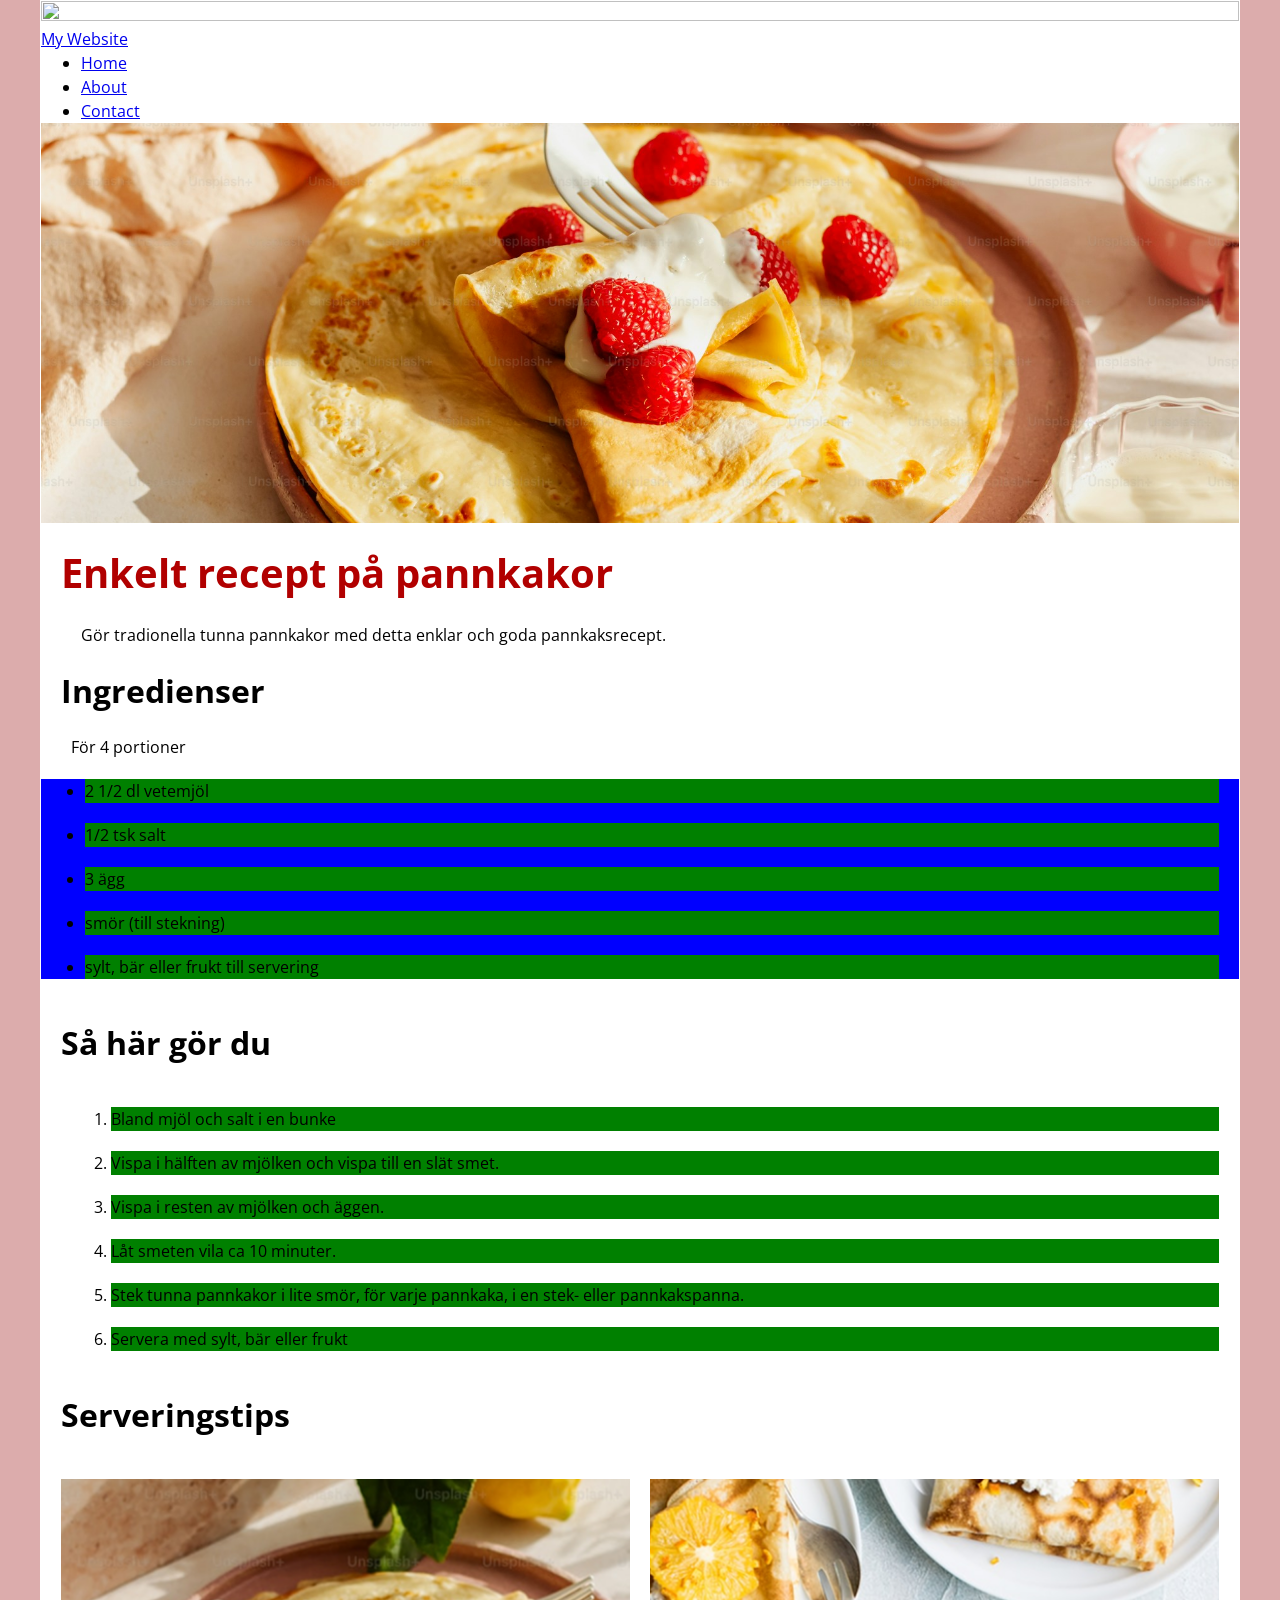
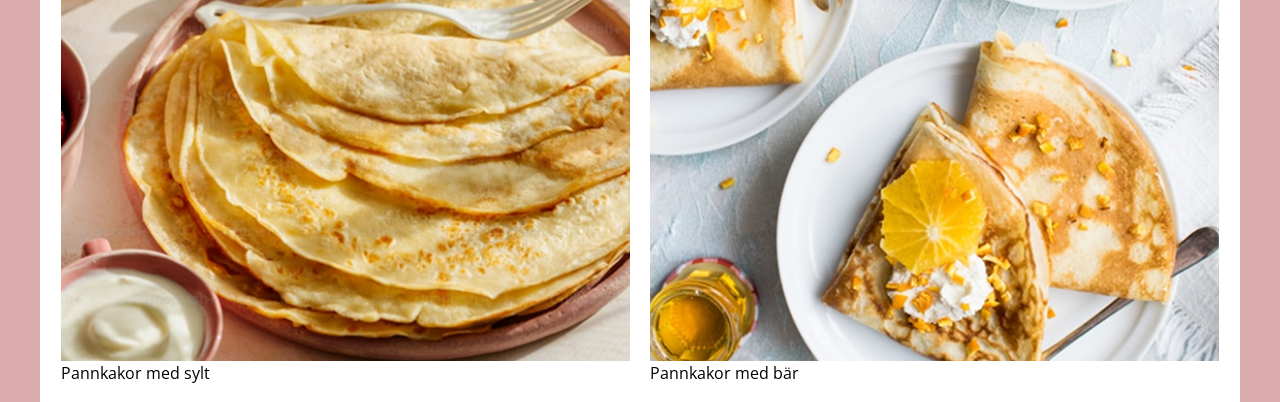
==== commit a8939018: "Added some random selectors and attributes for testing" ====
--- a/figma-uppgift/index.html
+++ b/figma-uppgift/index.html
@@ -19,19 +19,38 @@
 <body>
     <main>
         <article class="recipe-card">
+
+            <header class="top-container">
+                <a href="home.html" class="logo-link">
+                    <div class="logo-container">
+                        <img src="images/3x.webp" alt="" class="logo">
+                        <span class="logo-text">My Website</span>
+                    </div>
+                </a>
+
+
+                <nav class="nav-links">
+                    <ul>
+                        <li><a href="#home">Home</a></li>
+                        <li><a href="#about">About</a></li>
+                        <li><a href="#contact">Contact</a></li>
+                    </ul>
+                </nav>
+            </header>
+
             <figure class="image-container">
-                <img src="images/pannkakor.jpg" alt="pannkakor" class="image1">
+                <img src="images/pannkakor.jpg" alt="pannkakor" class="">
             </figure>
 
-            <header class="recipe__header">
+            <section class="recipe__header">
                 <h1 class="recipe__title">Enkelt recept på pannkakor</h1>
-                <p id="morepadding">Gör tradionella tunna pannkakor med detta enklar och goda pannkaksrecept. </p>
-            </header>
+                <p class="more-padding">Gör tradionella tunna pannkakor med detta enklar och goda pannkaksrecept. </p>
+            </section>
 
             <section>
                 <h2>Ingredienser</h2>
                 <p>För 4 portioner</p>
-                <ul role="list" class="with-bullets">
+                <ul class="with-bullets">
                     <li>2 1/2 dl vetemjöl</li>
                     <li>1/2 tsk salt</li>
                     <li>3 ägg</li>
@@ -39,7 +58,7 @@
                     <li>sylt, bär eller frukt till servering</li>
                 </ul>
             </section>
-            
+
             <section aria-labelledby="howto-heading">
                 <h2 id="howto-heading">Så här gör du</h2>
 
@@ -70,9 +89,9 @@
 
         </article>
 
-        
 
-        
+
+
 
 
         <!-- <div class="row">
--- a/figma-uppgift/style/style.css
+++ b/figma-uppgift/style/style.css
@@ -53,6 +53,15 @@
 }
 
 /***************************************/
+
+ .recipe-card:has(img) {
+    
+    img{ 
+    width: 100%;
+    height: 100%;
+    object-fit: cover;
+    }
+}
 
 .recipe-card{
     max-width: 1200px;
@@ -64,7 +73,7 @@
 }
 
 .recipe__header {
-
+        
     .recipe__title {
         font-weight: bolder;
         font-size: 2.5rem;
@@ -73,36 +82,40 @@
         padding: 20px;
         /*text-shadow: 3px 3px 1px black;*/
     }
+
+    .more-padding{
+        padding: 0 40px;
+    }
 }
 
 section:has(h2){
-
-}
-
-h2{
+    
+    h2{
     font-size: 2rem;
     padding: var(--header-padding);
-    /*text-shadow: 3px 3px 1px black;*/
-}
-
-p{
-    padding: 0 30px;
-}
-
-li{
-    margin: 20px;
-}
-
-#morepadding{
-    padding: 0 40px;
-}
-
-ul.with-bullets{
+    }
+}
+
+ul[class="with-bullets"]
+{
+    background-color: blue;
     list-style-type: disc;
     list-style-position: outside;
     padding-left: 1.5rem;
-    
-}
+}
+
+
+
+p{
+    padding: 0 30px;
+}
+
+section:has(ul, ol) li {
+
+    background-color: green;
+    margin: 20px;
+}
+
 
 ol.ingredients{
     list-style-type: disc;
@@ -119,16 +132,6 @@
     width: auto;
     height: 400px;
 }
-
-.image1 {
-  width: 100%;
-  height: 100%;
-  object-fit: cover;
-}
-
-.image2{
-    width: 100%;
-}
 .container {
   display: grid;
   grid-template-columns: repeat(2, minmax(0, 1fr));  
@@ -136,7 +139,7 @@
 }
 
 .image-card {
-    margin: 0 10px;
+    margin: 10px;
 }
 
 
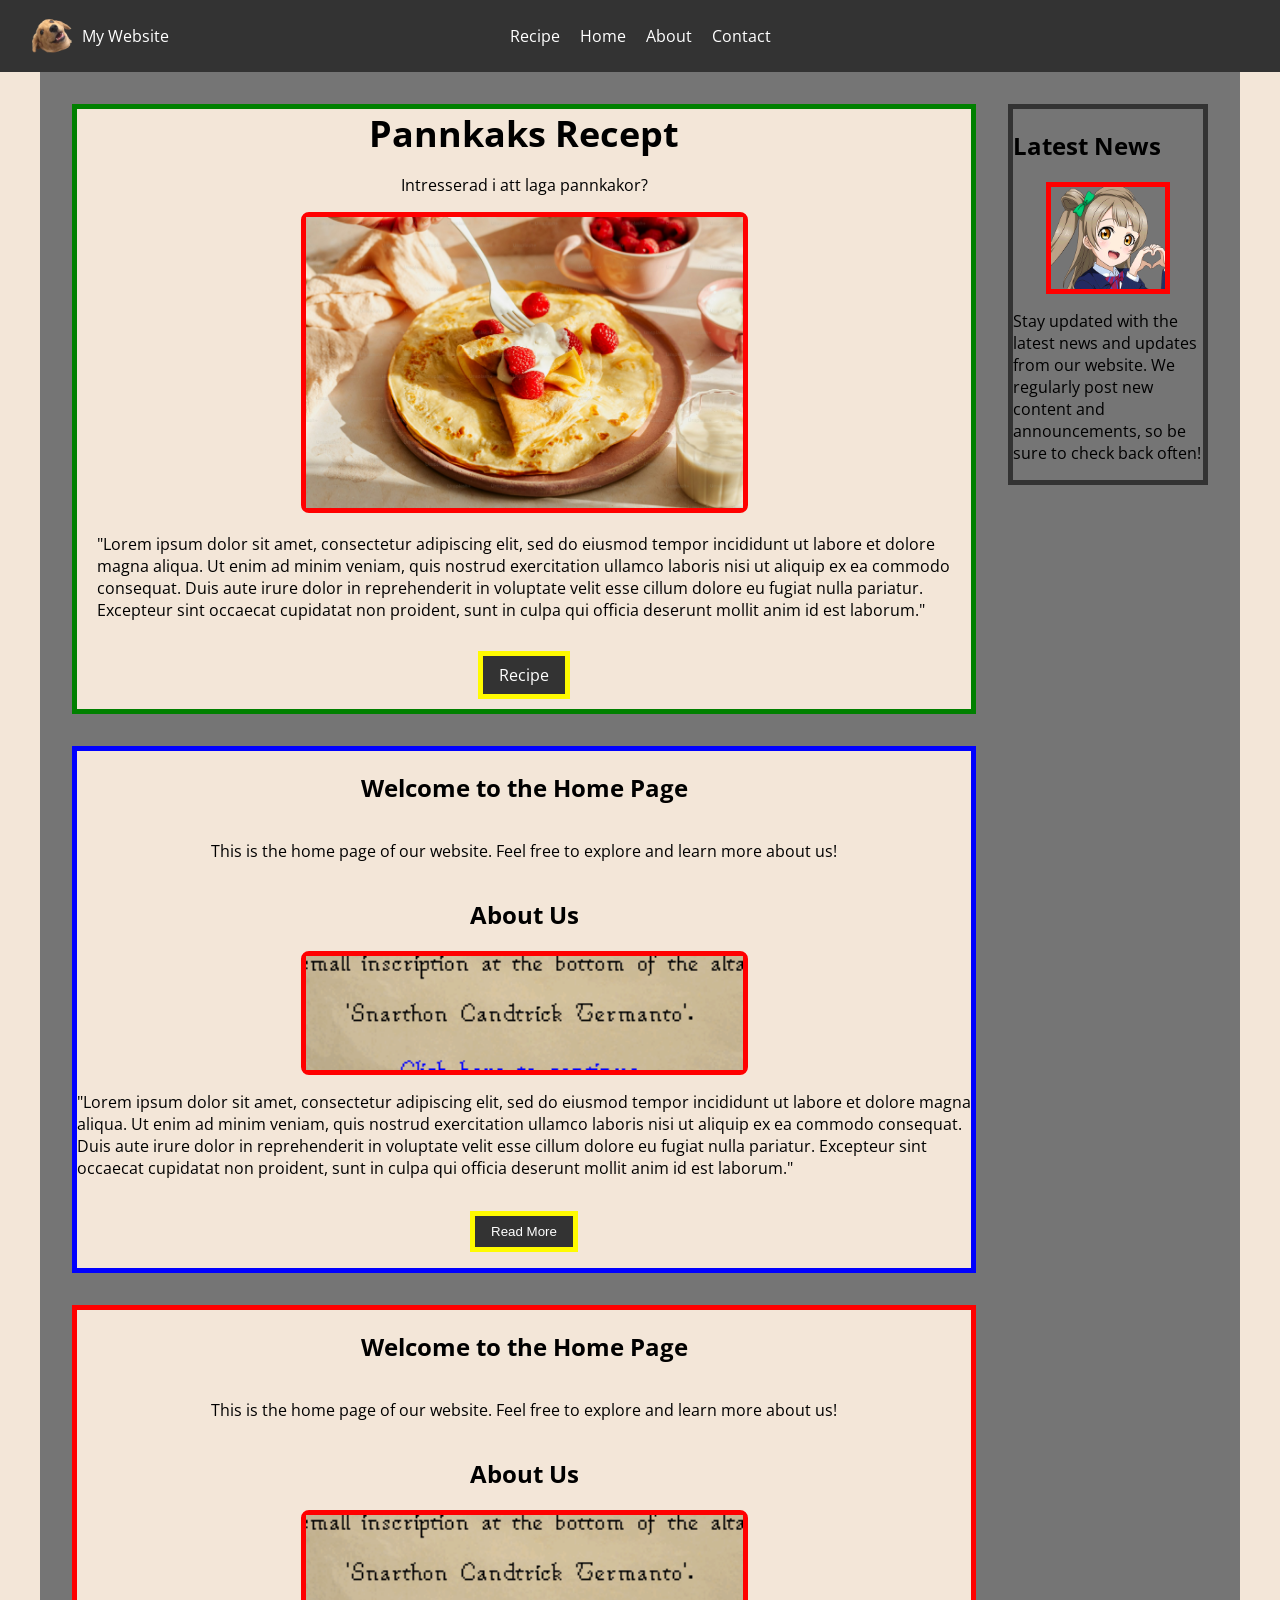
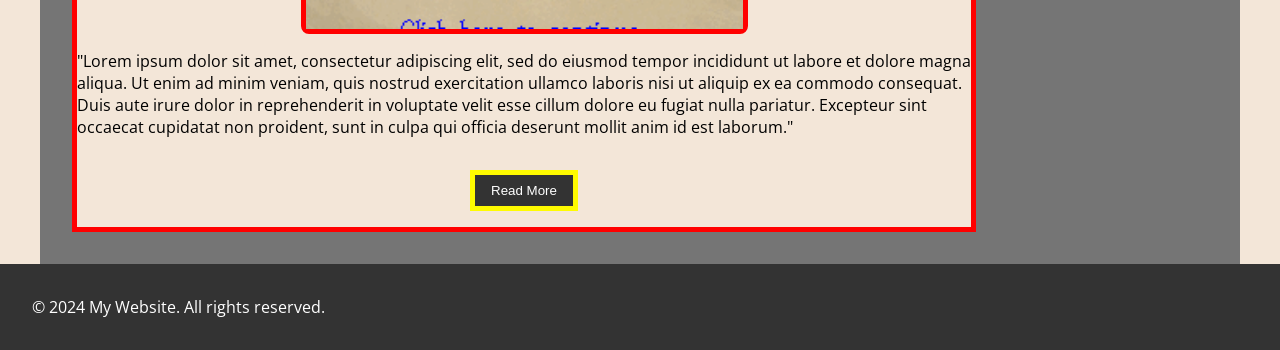
==== commit 21853b87: "renamed home, added separate folder for kodsnack." ====
--- a/figma-uppgift/index.html
+++ b/figma-uppgift/index.html
@@ -1,110 +1,127 @@
 <!DOCTYPE html>
-<html lang="en-US">
+<html lang="en">
 
 <head>
-    <meta charset="utf-8" />
-    <meta name="viewport" content="width=device-width">
-    <title> Recept för pannkakor</title>
-
-    <link rel="icon" type="image/gif" href="images/web_icon.gif">
-
-    <link href="style/style.css" rel="stylesheet" />
-
-    <link rel="preconnect" href="https://fonts.googleapis.com">
-    <link rel="preconnect" href="https://fonts.gstatic.com" crossorigin>
+    <meta charset="UTF-8">
+    <meta name="viewport" content="width=device-width, initial-scale=1.0">
+    <title>Home</title>
+    <link rel="stylesheet" href="style/homepage.css">
     <link href="https://fonts.googleapis.com/css2?family=Open+Sans:ital,wght@0,300..800;1,300..800&display=swap"
         rel="stylesheet">
+
 </head>
 
 <body>
-    <main>
-        <article class="recipe-card">
 
-            <header class="top-container">
-                <a href="home.html" class="logo-link">
-                    <div class="logo-container">
-                        <img src="images/3x.webp" alt="" class="logo">
-                        <span class="logo-text">My Website</span>
-                    </div>
-                </a>
+    <header class="top-container">
+        <a href="home.html" class="logo-link">
+            <div class="logo-container">
+                <img src="images/3x.webp" alt="" class="logo">
+                <span class="logo-text">My Website</span>
+            </div>
+        </a>
 
 
-                <nav class="nav-links">
-                    <ul>
-                        <li><a href="#home">Home</a></li>
-                        <li><a href="#about">About</a></li>
-                        <li><a href="#contact">Contact</a></li>
-                    </ul>
-                </nav>
-            </header>
+        <nav class="nav-links">
+            <ul>
+                <li><a href="recipe.html">Recipe</a></li>
+                <li><a href="home.html">Home</a></li>
+                <li><a href="#about">About</a></li>
+                <li><a href="#contact">Contact</a></li>
+            </ul>
+        </nav>
+    </header>
 
-            <figure class="image-container">
-                <img src="images/pannkakor.jpg" alt="pannkakor" class="">
-            </figure>
+    <div class="page-wrapper">
+        <main class="left-side-panel">
+            <article class="featured-article first-article">
+                <h2 class="featured-article-title">Pannkaks Recept</h2>
+                <p>Intresserad i att laga pannkakor?</p>
+                <div class="article-image-container">
+                    <img src="images/pannkakor.jpg" alt="About Us" class="article-image">
+                </div>
+                <p class="featured-article-paragraph">"Lorem ipsum dolor sit amet,
+                    consectetur adipiscing elit,
+                    sed do eiusmod tempor incididunt ut labore et dolore magna aliqua.
+                    Ut enim ad minim veniam, quis nostrud exercitation ullamco laboris nisi ut aliquip ex ea commodo
+                    consequat.
+                    Duis aute irure dolor in reprehenderit in voluptate velit esse cillum dolore eu fugiat nulla
+                    pariatur.
+                    Excepteur sint occaecat cupidatat non proident, sunt in culpa qui officia deserunt mollit anim id
+                    est laborum."
+                </p>
 
-            <section class="recipe__header">
-                <h1 class="recipe__title">Enkelt recept på pannkakor</h1>
-                <p class="more-padding">Gör tradionella tunna pannkakor med detta enklar och goda pannkaksrecept. </p>
-            </section>
+                <a href="recipe.html" class="read-more">Recipe</a>
 
-            <section>
-                <h2>Ingredienser</h2>
-                <p>För 4 portioner</p>
-                <ul class="with-bullets">
-                    <li>2 1/2 dl vetemjöl</li>
-                    <li>1/2 tsk salt</li>
-                    <li>3 ägg</li>
-                    <li>smör (till stekning)</li>
-                    <li>sylt, bär eller frukt till servering</li>
-                </ul>
-            </section>
+            </article>
 
-            <section aria-labelledby="howto-heading">
-                <h2 id="howto-heading">Så här gör du</h2>
+            <article class="featured-article second-article">
+                <h1>Welcome to the Home Page</h1>
+                <p>This is the home page of our website. Feel free to explore and learn more about us!</p>
+                <header>
+                    <h2>About Us</h2>
+                </header>
+                <div class="article-image-container">
+                    <img src="images/asd.png" alt="About Us" class="article-image">
+                </div>
+                <p>"Lorem ipsum dolor sit amet,
+                    consectetur adipiscing elit,
+                    sed do eiusmod tempor incididunt ut labore et dolore magna aliqua.
+                    Ut enim ad minim veniam, quis nostrud exercitation ullamco laboris nisi ut aliquip ex ea commodo
+                    consequat.
+                    Duis aute irure dolor in reprehenderit in voluptate velit esse cillum dolore eu fugiat nulla
+                    pariatur.
+                    Excepteur sint occaecat cupidatat non proident, sunt in culpa qui officia deserunt mollit anim id
+                    est laborum."
+                </p>
 
-                <ol class="process">
-                    <li> Bland mjöl och salt i en bunke </li>
-                    <li> Vispa i hälften av mjölken och vispa till en slät smet. </li>
-                    <li> Vispa i resten av mjölken och äggen. </li>
-                    <li> Låt smeten vila ca 10 minuter. </li>
-                    <li> Stek tunna pannkakor i lite smör, för varje pannkaka, i en stek- eller pannkakspanna. </li>
-                    <li> Servera med sylt, bär eller frukt </li>
-                </ol>
-            </section>
+                <button class="read-more">Read More</button>
+            </article>
 
-            <section>
-                <h2>Serveringstips</h2>
-                <section class="container">
-                    <figure class="image-card">
-                        <img src="images/servering1.png" alt="Pannkakor serverade med sylt" class="image2">
-                        <figcaption>Pannkakor med sylt</figcaption>
-                    </figure>
-                    <figure class="image-card">
-                        <img src="images/servering2.png" alt="Pannkakor serverade med bär" class="image2">
-                        <figcaption>Pannkakor med bär</figcaption>
-                    </figure>
-                </section>
-            </section>
+            <article class="featured-article third-article">
+                <h1>Welcome to the Home Page</h1>
+                <p>This is the home page of our website. Feel free to explore and learn more about us!</p>
+                <header>
+                    <h2>About Us</h2>
+                </header>
+                <div class="article-image-container">
+                    <img src="images/asd.png" alt="About Us" class="article-image">
+                </div>
+                <p>"Lorem ipsum dolor sit amet,
+                    consectetur adipiscing elit,
+                    sed do eiusmod tempor incididunt ut labore et dolore magna aliqua.
+                    Ut enim ad minim veniam, quis nostrud exercitation ullamco laboris nisi ut aliquip ex ea commodo
+                    consequat.
+                    Duis aute irure dolor in reprehenderit in voluptate velit esse cillum dolore eu fugiat nulla
+                    pariatur.
+                    Excepteur sint occaecat cupidatat non proident, sunt in culpa qui officia deserunt mollit anim id
+                    est laborum."
+                </p>
 
+                <button class="read-more">Read More</button>
+            </article>
 
-        </article>
+        </main>
 
 
 
+        <aside class="sidebar">
+            <h2>Latest News</h2>
+            <div class="sidebar-crop">
+                <img src="images/KotoriTrasparente.png" alt="" class="sidebar-image" width="640" height="890">
+            </div>
 
 
+            <p>Stay updated with the latest news and updates from our website. We regularly post new content and
+                announcements,
+                so be sure to check back often!
+            </p>
+        </aside>
+    </div>
 
-        <!-- <div class="row">
-        <div class="column">
-            <img src="images/servering1.png" alt="servering1" class="image2">
-        </div>
-        <div class="column">
-            <img src="images/servering2.png" alt="servering2" class="image2">
-        </div>
-    </div> -->
-
-    </main>
-
+    <footer class="bottom-container">
+        <p>&copy; 2024 My Website. All rights reserved.</p>
+    </footer>
 </body>
 
 </html>
--- a/figma-uppgift/style/homepage.css
+++ b/figma-uppgift/style/homepage.css
@@ -0,0 +1,259 @@
+@property --body-bg {
+    initial-value: dodgerblue;
+    syntax: "<color>";
+    inherits: false;
+}
+
+:root {
+    --article-color-background: hsl(30, 54%, 90%);
+    --color-pink: hsl(330, 100%, 80%);
+    /* --article-color:    rgb(0, 68, 170); */
+    --color-border-default: rgb(145, 2, 2);
+}
+
+
+/**************************************************************
+ * Reset and Base Styles
+ *********************************************************************/
+
+html {
+    background-color: var(--article-color-background);
+
+}
+
+body {
+    margin: 0;
+    padding: 0;
+    font-family: "Open Sans", sans-serif;
+
+}
+
+* {
+    box-sizing: border-box;
+}
+
+img {
+    max-width: 100%;
+    height: auto;
+    display: block;
+}
+
+h1,
+h2 {
+    font-weight: bold;
+}
+
+/**********************************************************************
+ * Global Styles
+ *********************************************************************/
+
+
+
+.top-container {
+    display: flex;
+    align-items: center;
+    background-color: #333;
+    padding: 1rem 2rem;
+    color: white;
+    position: relative;
+}
+
+.page-wrapper {
+    background-color: #757575;
+    max-width: 1200px;
+    min-width: 500px;
+    margin: 0 auto;
+    padding: 2rem;
+    display: flex;
+    gap: 2rem;
+    align-items: flex-start;
+}
+
+.bottom-container {
+    max-height: 100vh;
+    display: flex;
+    align-items: center;
+    background-color: #333;
+    padding: 1rem 2rem;
+    color: white;
+    position: relative;
+}
+
+.logo {
+    width: 40px;
+    height: auto;
+}
+
+.logotext {
+    font-size: 1.5rem;
+    font-weight: 600;
+    text-decoration: none;
+}
+
+.logo-link {
+    color: inherit;
+    text-decoration: none;
+}
+
+.logo-container {
+    display: flex;
+    align-items: center;
+    gap: 10px;
+}
+
+
+/**************************************************************************
+    PAGE NAVIGATION
+ *********************************************************************/
+
+.nav-links {
+    position: absolute;
+    left: 50%;
+    transform: translateX(-50%);
+    display: flex;
+    gap: 20px;
+
+    a {
+        color: white;
+        text-decoration: none;
+        transition: color 0.3s;
+    }
+
+    a:hover {
+        color: #ccc;
+        text-decoration: underline;
+        transform: scale(1.05);
+        transform-origin: center;
+    }
+
+    ul {
+        display: flex;
+        gap: 20px;
+        margin: 10px;
+        padding: 0;
+        list-style: none;
+    }
+}
+
+/**************************************************************************
+    Main Content Styles
+ *********************************************************************/
+
+.left-side-panel {
+    display: flex;
+    flex-direction: column;
+    flex: 2;
+    gap: 2rem;
+}
+
+.left-side-panel :hover {
+
+    background-color: var(--article-color);
+    transition: background-color 0.3s, transform 0.3s;
+
+}
+
+.featured-article {
+
+    background-color: var(--article-color-background);
+    border: solid 5px var(--article-color, var(--color-border-default));
+    display: flex;
+    flex-direction: column;
+    align-items: center;
+
+    .featured-article-title {
+        font-size: 2.25rem;
+        margin: 0;
+    }
+
+    .featured-article-paragraph {
+        margin: 20px;
+    }
+
+}
+
+.first-article {
+    --article-color: green;
+}
+
+.second-article {
+    --article-color: blue;
+}
+
+.third-article {
+    --article-color: red;
+}
+
+.featured-article button {
+    margin: 1rem;
+}
+
+.read-more {
+
+    background-color: #333;
+    color: white;
+    padding: 0.5rem 1rem;
+    cursor: pointer;
+    transition: background-color 0.3s, transform 0.3s;
+    justify-content: center;
+    align-items: center;
+    text-decoration: none;
+    margin: 10px;
+
+    border: #fffb00 solid 5px;
+
+}
+
+.read-more:hover {
+
+    background-color: var(--article-color, #ff9191);
+    transform: scale(1.05);
+    transform-origin: center;
+
+
+}
+
+.article-image {
+    width: 100%;
+    height: auto;
+}
+
+.article-image-container {
+    justify-content: center;
+    align-items: center;
+    width: 50%;
+    height: auto;
+    border: 5px solid red;
+    border-radius: 8px;
+}
+
+
+
+
+/************************************************************************
+ * Sidebar Styles
+ *********************************************************************/
+.sidebar {
+    width: 100%;
+    max-width: 200px;
+    border: #333 solid 5px;
+}
+
+.sidebar-crop {
+    width: 100%;
+    overflow: hidden;
+    height: 7rem;
+    width: 124px;
+    position: relative;
+    border: 5px solid red;
+    margin: 0 auto;
+}
+
+.sidebar-image {
+    position: absolute;
+    width: 100%;
+    top: 50%;
+    left: 50%;
+    transform: translate(-40%, -1%) scale(2);
+    transform-origin: center;
+}
